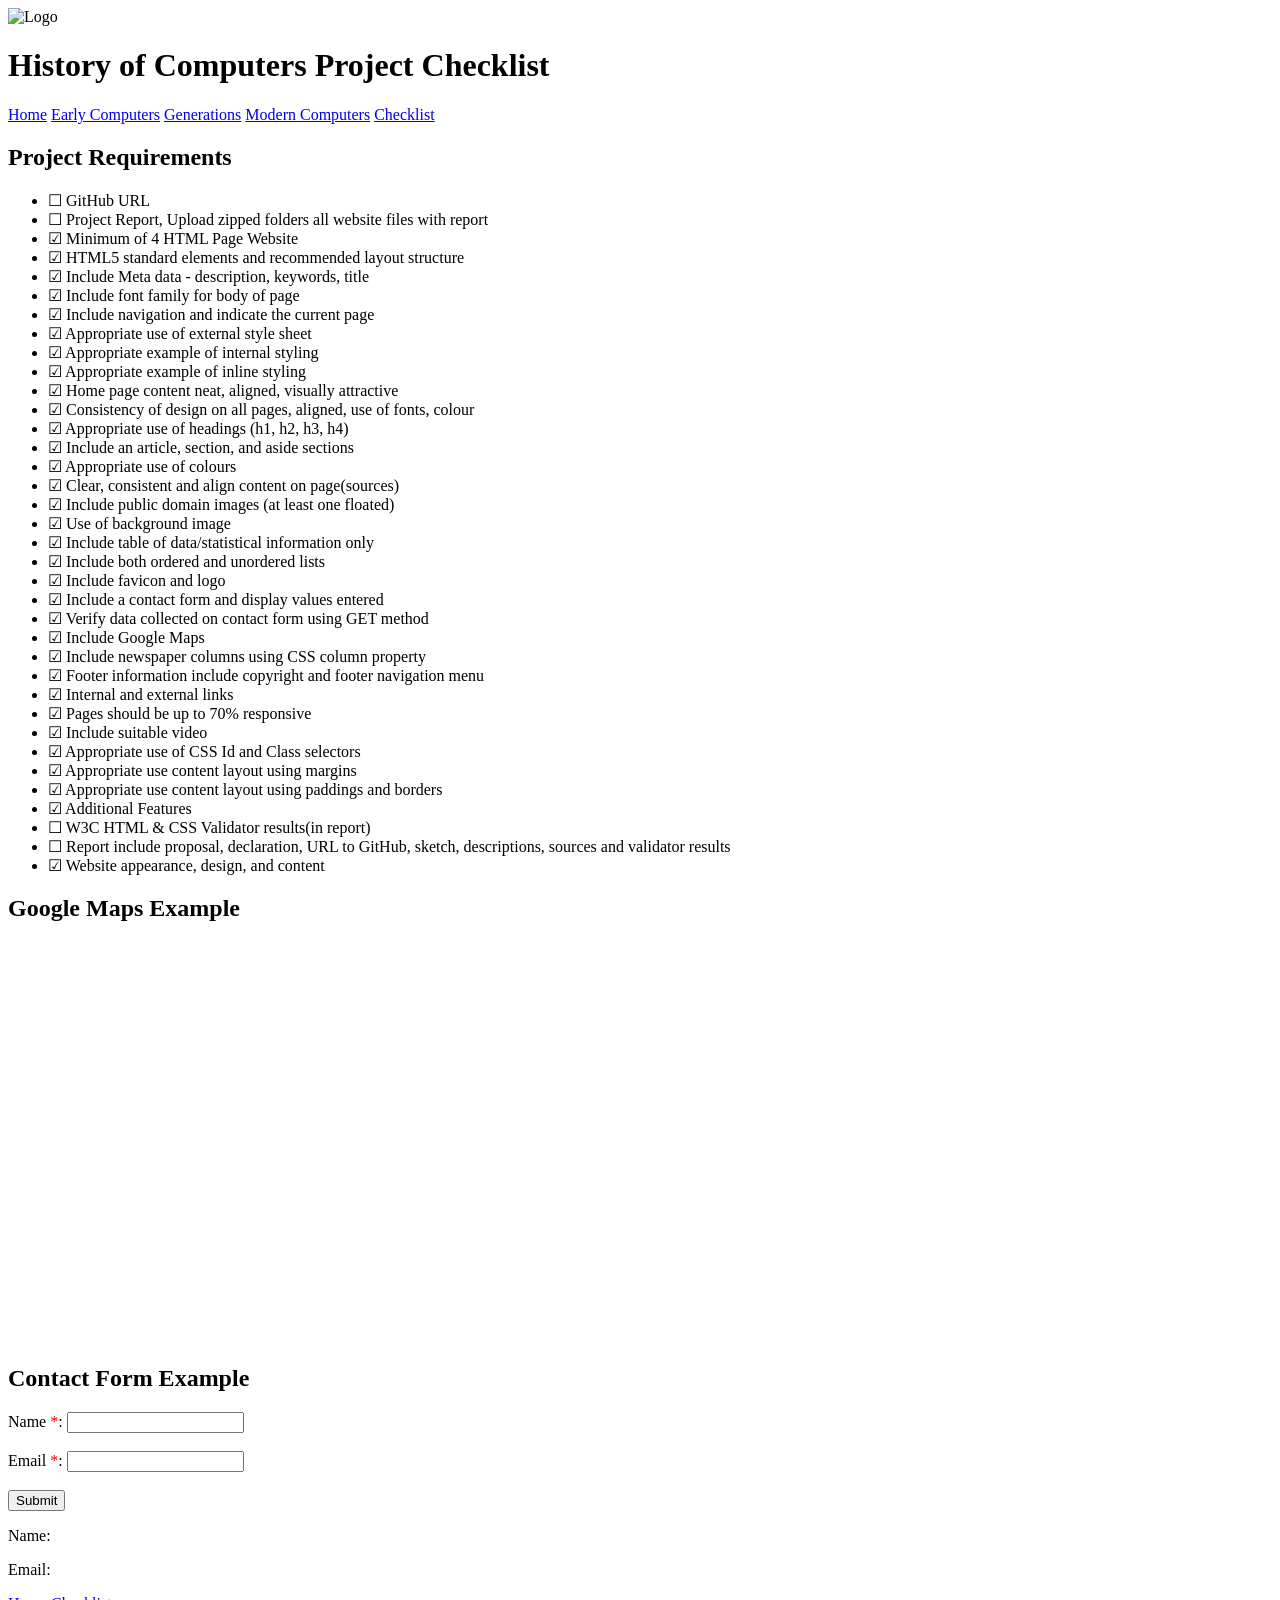
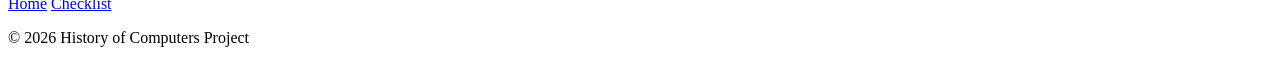
==== checklist.html @ ca486f7b "Add files via upload" ====
<!DOCTYPE html>
<html lang="en">
<head>
    <meta charset="UTF-8">
    <meta name="viewport" content="width=device-width, initial-scale=1.0">

    <title>Project Checklist</title>
    <link rel="stylesheet" href="styles/style.css">
</head>
<body>
    <header>
        <img src="images/logo.jpg" alt="Logo" class="logo">
        <h1>History of Computers Project Checklist</h1>
        <nav>
            <a href="index.html">Home</a>
            <a href="early.html">Early Computers</a>
            <a href="generations.html">Generations</a>
            <a href="modern.html">Modern Computers</a>
            <a href="checklist.html" class="active">Checklist</a>
        </nav>
    </header>

    <main>
        <!-- Checklist Unordered List-->
        <section class="checklist-section">
            <h2>Project Requirements</h2>
            <ul class="checklist">
                <li>☐ GitHub URL</li>
                <li>☐ Project Report, Upload zipped folders all website files with report</li>
                <li>☑ Minimum of 4 HTML Page Website</li>
                <li>☑ HTML5 standard elements and recommended layout structure</li>
                <li>☑ Include Meta data - description, keywords, title</li>
                <li>☑ Include font family for body of page</li>
                <li>☑ Include navigation and indicate the current page</li>
                <li>☑ Appropriate use of external style sheet</li>
                <li>☑ Appropriate example of internal styling</li>
                <li>☑ Appropriate example of inline styling</li>
                <li>☑ Home page content neat, aligned, visually attractive</li>
                <li>☑ Consistency of design on all pages, aligned, use of fonts, colour</li>
                <li>☑ Appropriate use of headings (h1, h2, h3, h4)</li>
                <li>☑ Include an article, section, and aside sections</li>
                <li>☑ Appropriate use of colours</li>
                <li>☑ Clear, consistent and align content on page(sources)</li>
                <li>☑ Include public domain images (at least one floated)</li>
                <li>☑ Use of background image</li>
                <li>☑ Include table of data/statistical information only</li>
                <li>☑ Include both ordered and unordered lists</li>
                <li>☑ Include favicon and logo</li>
                <li>☑ Include a contact form and display values entered</li>
                <li>☑ Verify data collected on contact form using GET method</li>
                <li>☑ Include Google Maps</li>
                <li>☑ Include newspaper columns using CSS column property</li>
                <li>☑ Footer information include copyright and footer navigation menu</li>
                <li>☑ Internal and external links</li>
                <li>☑ Pages should be up to 70% responsive</li>
                <li>☑ Include suitable video</li>
                <li>☑ Appropriate use of CSS Id and Class selectors</li>
                <li>☑ Appropriate use content layout using margins</li>
                <li>☑ Appropriate use content layout using paddings and borders</li>
                <li>☑ Additional Features</li>
                <li>☐ W3C HTML & CSS Validator results(in report)</li>
                <li>☐ Report include proposal, declaration, URL to GitHub, sketch, descriptions, sources and validator results</li>
                <li>☑ Website appearance, design, and content</li>
            </ul>
        </section>

        <!-- Google Maps -->
        <section class="checklist-section">
            <h2>Google Maps Example</h2>
            <iframe
                src="https://www.google.com/maps/embed?pb=!1m18!1m12!1m3!1d2170.915433154861!2d-8.463897884624928!3d54.27916317977007!2m3!1f0!2f0!3f0!3m2!1i1024!2i768!4f13.1!3m3!1m2!1s0x485ee84ef3fb4b37%3A0xc76b5b21d985fb79!2sAtlantic%20Technological%20University%2C%20Sligo!5e0!3m2!1sen!2sie!4v1701578400000!5m2!1sen!2sie"
                width="100%"
                height="400"
                style="border:0;"
                allowfullscreen=""
                loading="lazy">
            </iframe>
        </section>

        <!-- Contact Form -->
        <section class="checklist-section">
            <h2>Contact Form Example</h2>
            <form action="checklist.html" method="get">
                <label for="name">Name <span style="color:red">*</span>:</label>
                <input type="text" id="name" name="name" required><br><br>

                <label for="email">Email <span style="color:red">*</span>:</label>
                <input type="email" id="email" name="email" required><br><br>

                <input type="submit" value="Submit">
            </form>

            <!-- Display entered values -->
            <div class="form-output">
                <p>Name: <span id="output-name"></span></p>
                <p>Email: <span id="output-email"></span></p>
            </div>

            <script>
                const params = new URLSearchParams(window.location.search);
                if(params.has('name')) {
                    document.getElementById('output-name').textContent = params.get('name');
                }
                if(params.has('email')) {
                    document.getElementById('output-email').textContent = params.get('email');
                }
            </script>
        </section>
    </main>

    <footer>
        <nav class="footer-nav">
            <a href="index.html">Home</a>
            <a href="checklist.html">Checklist</a>
        </nav>
        <p>&copy; 2026 History of Computers Project</p>
    </footer>
</body>
</html>
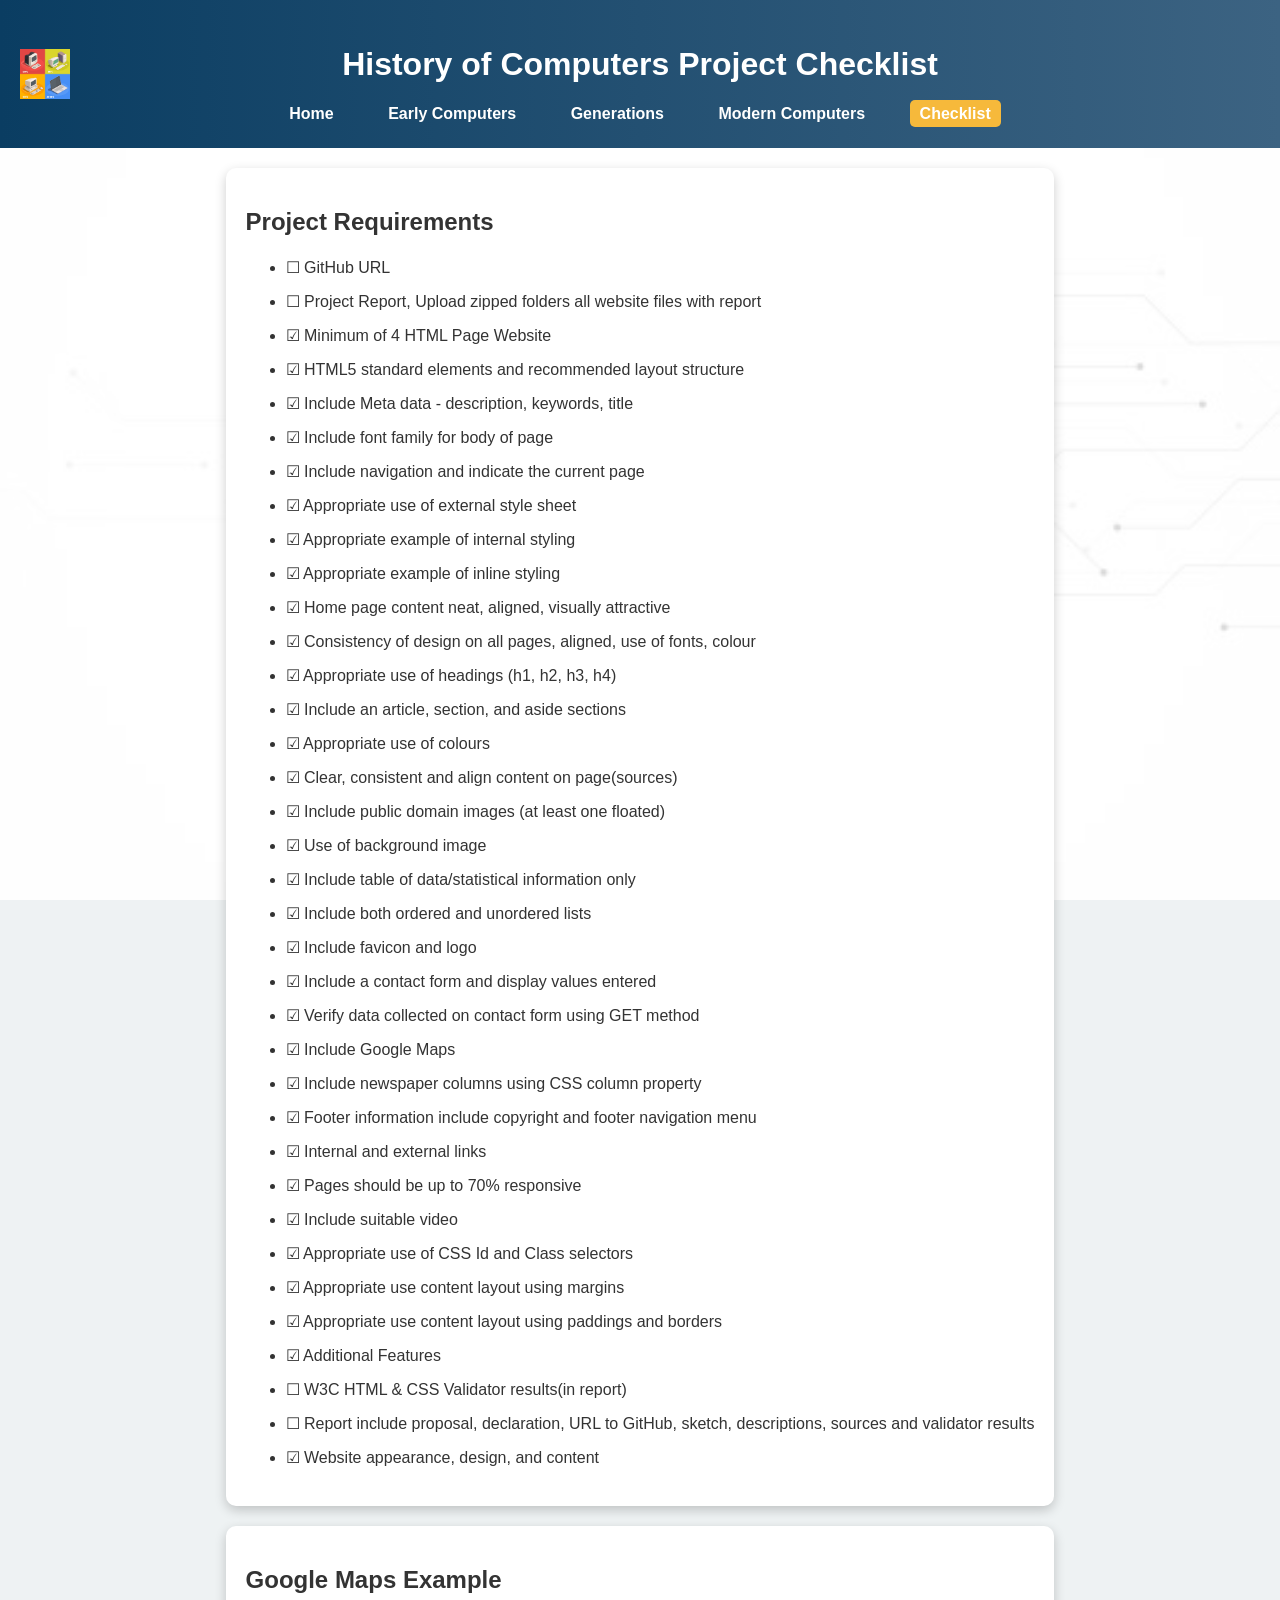
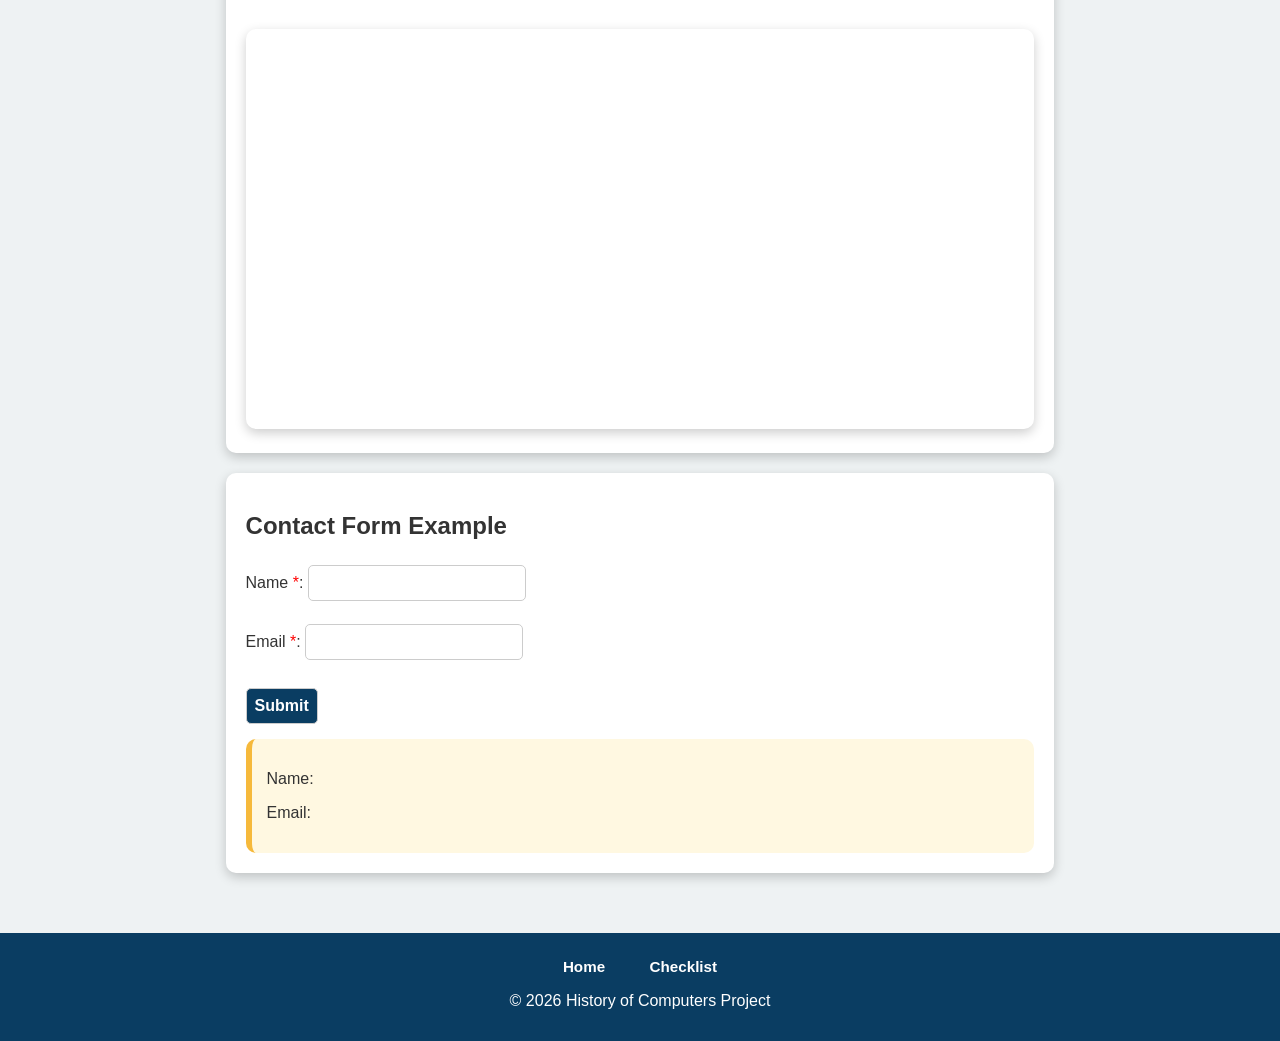
==== commit d5a4b78d: "Update checklist.html" ====
--- a/checklist.html
+++ b/checklist.html
@@ -69,7 +69,7 @@
             <h2>Google Maps Example</h2>
             <iframe
                 src="https://www.google.com/maps/embed?pb=!1m18!1m12!1m3!1d2170.915433154861!2d-8.463897884624928!3d54.27916317977007!2m3!1f0!2f0!3f0!3m2!1i1024!2i768!4f13.1!3m3!1m2!1s0x485ee84ef3fb4b37%3A0xc76b5b21d985fb79!2sAtlantic%20Technological%20University%2C%20Sligo!5e0!3m2!1sen!2sie!4v1701578400000!5m2!1sen!2sie"
-                width="100%"
+                width="100"
                 height="400"
                 style="border:0;"
                 allowfullscreen=""
@@ -116,4 +116,4 @@
         <p>&copy; 2026 History of Computers Project</p>
     </footer>
 </body>
-</html>+</html>
--- a/styles/style.css
+++ b/styles/style.css
@@ -0,0 +1,256 @@
+main {
+    flex: 1;
+    padding: 20px;
+    max-width: 1000px;
+    margin: auto;
+}
+
+/* Header */
+header {
+    background: linear-gradient(to right, #0a3d62, #3c6382);
+    color: white;
+    text-align: center;
+    padding: 25px;
+    position: relative;
+}
+
+header .logo {
+    height: 50px;
+    width: auto;
+    position: absolute;
+    left: 20px;
+    top: 50%;
+    transform: translateY(-50%);
+    max-width: 20%;
+}
+
+
+nav {
+    margin-top: 10px;
+}
+
+nav a {
+    color: white;
+    margin: 0 15px;
+    text-decoration: none;
+    font-weight: bold;
+    padding: 5px 10px;
+}
+
+nav a:hover {
+    background-color: rgba(255, 255, 255, 0.2);
+    border-radius: 5px;
+}
+
+.active {
+    background-color: #f6b93b;
+    border-radius: 5px;
+}
+/* Fun fact */
+aside {
+    background-color: #fff8e1;
+    border-left: 6px solid #f6b93b;
+    padding: 15px;
+    border-radius: 10px;
+    margin-top: 20px;
+}
+/* Footer */
+footer {
+    background-color: #0a3d62;
+    color: white;
+    text-align: center;
+    padding: 15px;
+    margin-top: 20px;
+}
+.footer-nav {
+    margin-bottom: 8px;
+}
+
+.footer-nav a {
+    color: white;
+    text-decoration: none;
+    margin: 0 10px;
+    font-size: 0.95rem;
+    font-weight: bold;
+}
+
+.footer-nav a:hover {
+    text-decoration: underline;
+}
+
+/* Responsive */
+@media (max-width: 768px) {
+    header .logo {
+        position: static;
+        transform: none;
+        display: block;
+        margin: 0 auto 10px auto;
+        height: 40px;
+    }
+}
+/* Checklist Styling */
+.checklist-section {
+    background-color: white;
+    padding: 20px;
+    border-radius: 10px;
+    box-shadow: 0 4px 12px rgba(0,0,0,0.2);
+    margin-bottom: 20px;
+}
+
+.checklist li {
+    margin-bottom: 10px;
+    line-height: 1.5;
+    font-size: 1rem;
+}
+.float-img {
+    float: right;
+    width: 200px;
+    margin: 10px;
+}
+html {
+    scroll-behavior: smooth;
+}
+/* Table styling */
+.gen-table {
+    width: 100%;
+    border-collapse: collapse;
+    margin-top: 15px;
+}
+
+.gen-table th, .gen-table td {
+    border: 1px solid #ccc;
+    padding: 10px;
+    text-align: center;
+}
+
+.gen-table th {
+    background-color: #0a3d62;
+    color: white;
+}
+
+.gen-table tr:nth-child(even) {
+    background-color: #f2f2f2;
+}
+.checklist-section table {
+    width: 100%;
+    border-collapse: collapse;
+    margin-top: 10px;
+}
+
+.checklist-section th, .checklist-section td {
+    border: 1px solid #0a3d62;
+    padding: 10px;
+    text-align: left;
+}
+
+.checklist-section th {
+    background-color: #f6b93b;
+    color: #0a3d62;
+}
+
+.checklist-section tr:nth-child(even) {
+    background-color: #f2f2f2;
+}
+/*Google Maps & Contact Form Styling */
+.checklist-section iframe {
+    width: 100%;
+    height: 400px;
+    border-radius: 10px;
+    box-shadow: 0 4px 12px rgba(0,0,0,0.2);
+    margin-top: 15px;
+}
+
+form input[type="text"],
+form input[type="email"],
+form input[type="submit"] {
+    padding: 8px;
+    margin-top: 5px;
+    border-radius: 5px;
+    border: 1px solid #ccc;
+    font-size: 1rem;
+}
+
+form input[type="submit"] {
+    background-color: #0a3d62;
+    color: white;
+    font-weight: bold;
+    cursor: pointer;
+    margin-top: 10px;
+}
+
+form input[type="submit"]:hover {
+    background-color: #3c6382;
+}
+
+.form-output {
+    background-color: #fff8e1;
+    border-left: 6px solid #f6b93b;
+    padding: 15px;
+    margin-top: 15px;
+    border-radius: 10px;
+}
+body::before {
+    content: "";
+    position: fixed;
+    top: 0;
+    left: 0;
+    width: 100%;
+    height: 100%;
+    background: rgba(255, 255, 255, 0.85);
+    z-index: -1;
+}
+/* ID selectors */
+#eniac {
+    background-color: #f0f8ff;
+    padding: 15px;
+    border-radius: 10px;
+    margin-bottom: 20px;
+}
+
+#colossus {
+    background-color: #f5f5dc;
+    padding: 15px;
+    border-radius: 10px;
+    margin-bottom: 20px;
+}
+
+#difference {
+    background-color: #fff0f5;
+    padding: 15px;
+    border-radius: 10px;
+    margin-bottom: 20px;
+}
+
+/* Class selectors */
+.welcome-box {
+    display: flex;
+    gap: 20px;
+    background-color: #ffffff;
+    padding: 20px;
+    border-radius: 10px;
+    box-shadow: 0 4px 12px rgba(0,0,0,0.2);
+    margin-bottom: 20px;
+}
+
+.box-text {
+    flex: 1;
+}
+
+.box-image img {
+    width: 100%;
+    max-width: 300px;
+    border-radius: 10px;
+}
+body {
+    margin: 0;
+    font-family: Arial, sans-serif;
+    background-color: #eef2f3;
+    background-image: url('../images/backgroundimage.jpg');
+    background-size: cover;
+    background-position: center;
+    background-attachment: fixed;
+    color: #333;
+    display: flex;
+    flex-direction: column;
+    min-height: 100vh;
+}
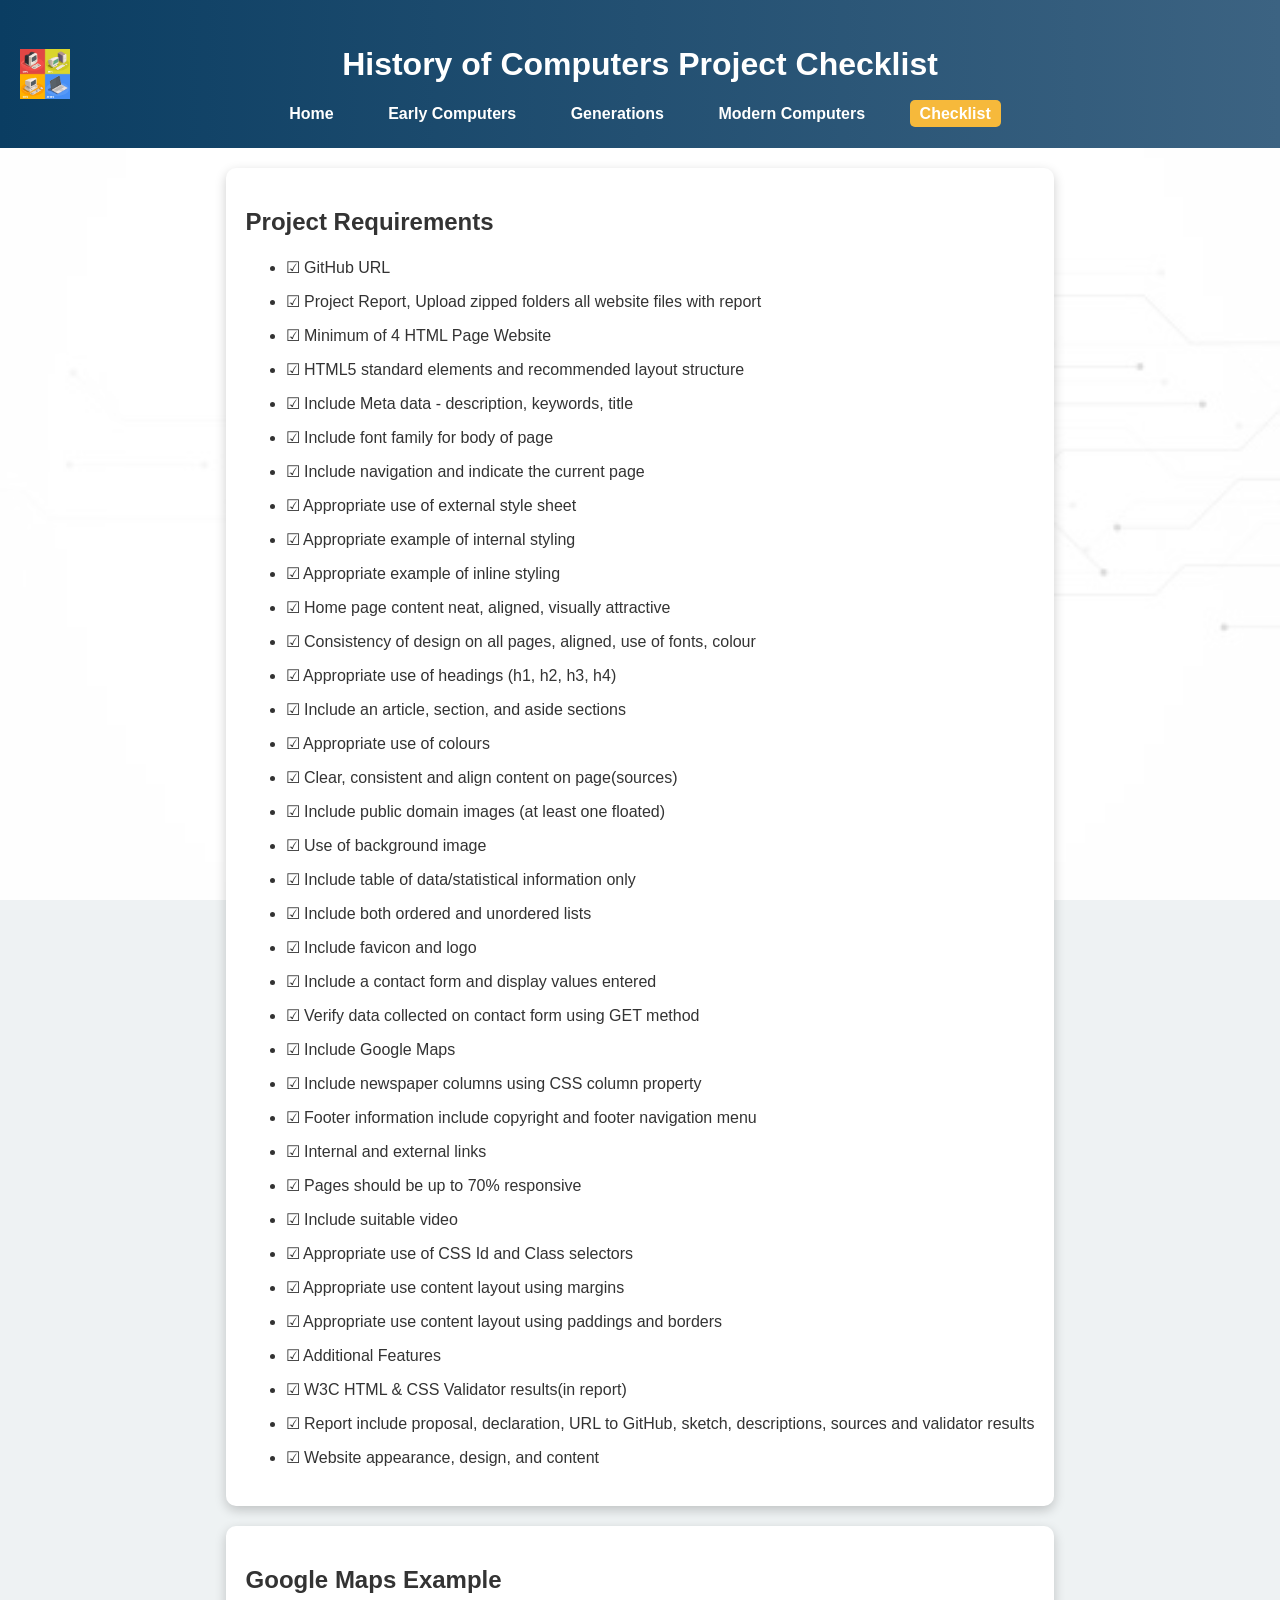
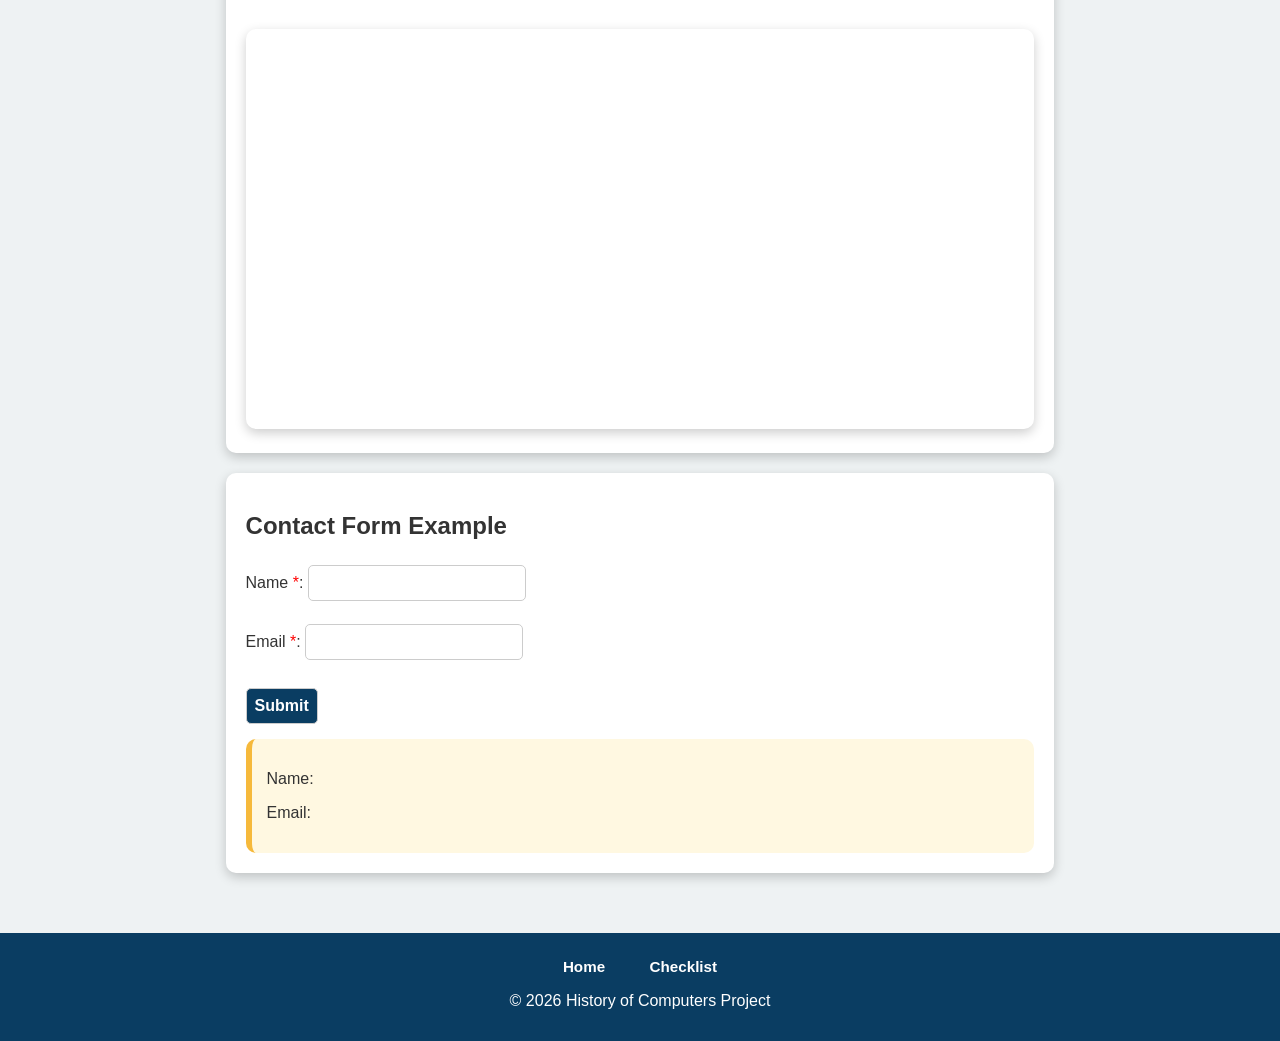
==== commit 3ccd3959: "Update checklist.html" ====
--- a/checklist.html
+++ b/checklist.html
@@ -25,8 +25,8 @@
         <section class="checklist-section">
             <h2>Project Requirements</h2>
             <ul class="checklist">
-                <li>☐ GitHub URL</li>
-                <li>☐ Project Report, Upload zipped folders all website files with report</li>
+                <li>☑ GitHub URL</li>
+                <li>☑ Project Report, Upload zipped folders all website files with report</li>
                 <li>☑ Minimum of 4 HTML Page Website</li>
                 <li>☑ HTML5 standard elements and recommended layout structure</li>
                 <li>☑ Include Meta data - description, keywords, title</li>
@@ -58,8 +58,8 @@
                 <li>☑ Appropriate use content layout using margins</li>
                 <li>☑ Appropriate use content layout using paddings and borders</li>
                 <li>☑ Additional Features</li>
-                <li>☐ W3C HTML & CSS Validator results(in report)</li>
-                <li>☐ Report include proposal, declaration, URL to GitHub, sketch, descriptions, sources and validator results</li>
+                <li>☑ W3C HTML & CSS Validator results(in report)</li>
+                <li>☑ Report include proposal, declaration, URL to GitHub, sketch, descriptions, sources and validator results</li>
                 <li>☑ Website appearance, design, and content</li>
             </ul>
         </section>
